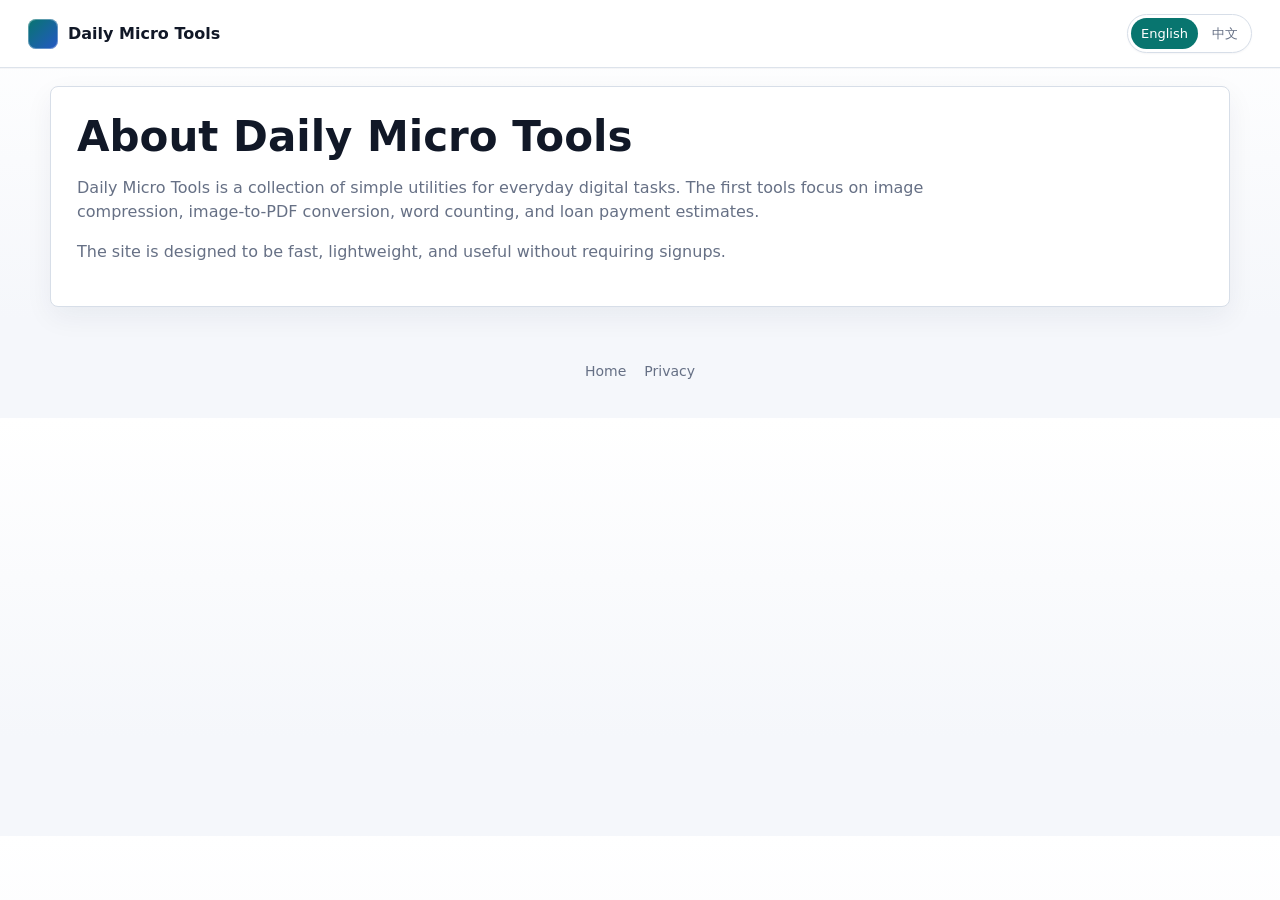
==== about.html @ b22e2cae "Initial static tools site" ====
<!doctype html>
<html lang="en">
<head>
  <meta charset="utf-8">
  <meta name="viewport" content="width=device-width, initial-scale=1">
  <title>About - Daily Micro Tools</title>
  <meta name="description" content="About Daily Micro Tools, a free browser-based utility site for everyday image, PDF, text, and calculator tasks.">
  <link rel="canonical" href="https://example.com/about.html">
  <link rel="alternate" hreflang="en" href="https://example.com/about.html">
  <link rel="alternate" hreflang="zh-CN" href="https://example.com/zh-about.html">
  <link rel="stylesheet" href="styles.css">
</head>
<body>
  <header class="topbar">
    <a class="brand" href="index.html">Daily Micro Tools</a>
    <div class="language-switch" aria-label="Language switch">
      <a class="active" href="about.html" lang="en">English</a>
      <a href="zh-about.html" lang="zh-CN">中文</a>
    </div>
  </header>
  <main>
    <section class="content-block">
      <h1>About Daily Micro Tools</h1>
      <p>Daily Micro Tools is a collection of simple utilities for everyday digital tasks. The first tools focus on image compression, image-to-PDF conversion, word counting, and loan payment estimates.</p>
      <p>The site is designed to be fast, lightweight, and useful without requiring signups.</p>
    </section>
  </main>
  <footer>
    <a href="index.html">Home</a>
    <a href="privacy.html">Privacy</a>
  </footer>
</body>
</html>
---- styles.css ----
:root {
  color-scheme: light;
  --ink: #111827;
  --muted: #667085;
  --soft: #f5f7fb;
  --panel: #ffffff;
  --panel-strong: #fbfcfe;
  --line: #d7dee8;
  --line-strong: #b8c3d0;
  --accent: #08756f;
  --accent-dark: #065f59;
  --accent-soft: #e7f5f3;
  --blue: #2457c5;
  --blue-soft: #eaf0ff;
  --amber: #a95d05;
  --amber-soft: #fff3df;
  --shadow: 0 18px 42px rgba(24, 39, 75, 0.08);
  --shadow-soft: 0 10px 28px rgba(24, 39, 75, 0.06);
}

* { box-sizing: border-box; }

html {
  scroll-behavior: smooth;
}

body {
  margin: 0;
  font-family: Inter, ui-sans-serif, system-ui, -apple-system, BlinkMacSystemFont, "Segoe UI", Arial, sans-serif;
  color: var(--ink);
  background:
    linear-gradient(180deg, #ffffff 0, var(--soft) 320px),
    var(--soft);
  line-height: 1.5;
}

a {
  color: inherit;
}

.topbar {
  position: sticky;
  top: 0;
  z-index: 5;
  display: flex;
  align-items: center;
  justify-content: space-between;
  gap: 22px;
  min-height: 68px;
  padding: 12px 28px;
  border-bottom: 1px solid rgba(215, 222, 232, 0.85);
  background: rgba(255, 255, 255, 0.92);
  box-shadow: 0 1px 0 rgba(17, 24, 39, 0.03);
  backdrop-filter: blur(12px);
}

.brand {
  display: inline-flex;
  align-items: center;
  gap: 10px;
  color: var(--ink);
  font-weight: 800;
  text-decoration: none;
  white-space: nowrap;
}

.brand::before {
  width: 30px;
  height: 30px;
  border-radius: 8px;
  background: linear-gradient(135deg, var(--accent), var(--blue));
  box-shadow: inset 0 0 0 1px rgba(255, 255, 255, 0.32);
  content: "";
}

.topbar-actions {
  display: flex;
  align-items: center;
  flex-wrap: wrap;
  justify-content: flex-end;
  gap: 14px;
}

nav {
  display: flex;
  flex-wrap: wrap;
  gap: 6px;
  font-size: 14px;
  color: var(--muted);
}

nav a,
footer a {
  text-decoration: none;
}

nav a {
  padding: 8px 10px;
  border-radius: 7px;
}

nav a:hover {
  color: var(--accent-dark);
  background: var(--accent-soft);
}

footer a:hover {
  color: var(--accent);
}

.language-switch {
  display: inline-flex;
  align-items: center;
  gap: 4px;
  padding: 3px;
  border: 1px solid var(--line);
  border-radius: 999px;
  background: #fff;
  box-shadow: 0 1px 2px rgba(17, 24, 39, 0.04);
  font-size: 13px;
}

.language-switch a {
  padding: 6px 10px;
  border-radius: 999px;
  color: var(--muted);
  text-decoration: none;
}

.language-switch a.active {
  background: var(--accent);
  color: #fff;
}

main {
  width: min(1180px, calc(100% - 32px));
  margin: 0 auto;
}

.hero {
  display: grid;
  grid-template-columns: minmax(0, 1fr) minmax(260px, 336px);
  gap: 22px;
  align-items: stretch;
  padding: 30px 0 18px;
}

.hero > div {
  padding: 32px;
  border: 1px solid var(--line);
  border-radius: 8px;
  background: var(--panel);
  box-shadow: var(--shadow-soft);
}

.eyebrow {
  margin: 0 0 10px;
  color: var(--accent-dark);
  font-size: 12px;
  font-weight: 800;
  text-transform: uppercase;
  letter-spacing: 0.04em;
}

h1,
h2 {
  margin: 0;
  line-height: 1.12;
  letter-spacing: 0;
}

h1 {
  max-width: 760px;
  font-size: 42px;
}

h2 {
  font-size: 26px;
}

.lede {
  max-width: 760px;
  margin: 14px 0 0;
  color: var(--muted);
  font-size: 17px;
}

.ad-unit {
  display: grid;
  place-items: center;
  min-height: 220px;
  border: 1px dashed var(--line-strong);
  border-radius: 8px;
  background:
    repeating-linear-gradient(45deg, rgba(215, 222, 232, 0.28), rgba(215, 222, 232, 0.28) 8px, transparent 8px, transparent 16px),
    #f8fafc;
  color: #778394;
  text-align: center;
}

.ad-unit .adsbygoogle {
  width: 100%;
  min-height: inherit;
}

.ad-fallback {
  display: grid;
  place-items: center;
}

.ad-unit span {
  display: block;
  font-weight: 800;
}

.ad-unit small {
  display: block;
  margin-top: 4px;
}

.ad-unit-inline {
  min-height: 92px;
  width: min(100%, 300px);
}

.ad-unit[data-ad-mode="placeholder"] {
  user-select: none;
}

.tool-grid {
  display: grid;
  grid-template-columns: repeat(auto-fit, minmax(210px, 1fr));
  gap: 12px;
  margin: 16px 0 26px;
}

.tool-card {
  position: relative;
  display: block;
  min-height: 142px;
  padding: 17px 17px 16px;
  overflow: hidden;
  border: 1px solid var(--line);
  border-radius: 8px;
  background: var(--panel);
  box-shadow: 0 8px 24px rgba(24, 39, 75, 0.04);
  text-decoration: none;
  transition: border-color 160ms ease, box-shadow 160ms ease, transform 160ms ease;
}

.tool-card::before {
  display: block;
  width: 38px;
  height: 6px;
  margin-bottom: 15px;
  border-radius: 999px;
  background: var(--accent);
  content: "";
}

.tool-card:nth-child(2)::before,
.tool-card:nth-child(5)::before {
  background: var(--blue);
}

.tool-card:nth-child(3)::before {
  background: var(--amber);
}

.tool-card:hover {
  border-color: var(--line-strong);
  box-shadow: var(--shadow-soft);
  transform: translateY(-1px);
}

.tool-card strong {
  display: block;
  margin-bottom: 8px;
  font-size: 17px;
}

.tool-card span {
  display: block;
  color: var(--muted);
  font-size: 14px;
}

.tool-section,
.content-block {
  margin: 18px 0;
  padding: 0;
  overflow: hidden;
  border: 1px solid var(--line);
  border-radius: 8px;
  background: var(--panel);
  box-shadow: var(--shadow-soft);
}

.section-head {
  display: grid;
  grid-template-columns: minmax(0, 1fr) auto;
  gap: 24px;
  align-items: center;
  padding: 24px 26px;
  border-bottom: 1px solid var(--line);
  background: var(--panel-strong);
}

.section-head p {
  max-width: 760px;
  margin: 10px 0 0;
  color: var(--muted);
}

.content-block {
  padding: 26px;
}

.content-block p {
  max-width: 860px;
  color: var(--muted);
}

.panel {
  display: grid;
  gap: 16px;
  padding: 24px 26px 26px;
}

.file-drop {
  display: grid;
  place-items: center;
  min-height: 142px;
  padding: 18px;
  border: 1px dashed #91a0b4;
  border-radius: 8px;
  background: #f8fbfd;
  color: var(--muted);
  cursor: pointer;
  transition: border-color 160ms ease, background 160ms ease;
}

.file-drop:hover {
  border-color: var(--accent);
  background: var(--accent-soft);
}

.file-drop span {
  margin-top: 8px;
  font-weight: 700;
  color: var(--ink);
}

.file-drop input {
  width: min(92%, 440px);
}

.controls {
  display: flex;
  flex-wrap: wrap;
  align-items: end;
  gap: 12px;
  padding: 14px;
  border: 1px solid var(--line);
  border-radius: 8px;
  background: #f9fbfd;
}

label {
  display: grid;
  gap: 7px;
  min-width: 150px;
  color: #46515f;
  font-size: 13px;
  font-weight: 700;
}

input,
select,
textarea {
  width: 100%;
  border: 1px solid #cbd5df;
  border-radius: 7px;
  padding: 10px 11px;
  font: inherit;
  color: var(--ink);
  background: #fff;
  outline: none;
  transition: border-color 160ms ease, box-shadow 160ms ease;
}

input:focus,
select:focus,
textarea:focus {
  border-color: var(--accent);
  box-shadow: 0 0 0 3px rgba(8, 117, 111, 0.14);
}

input[type="range"] {
  width: 220px;
  padding: 0;
  accent-color: var(--accent);
}

textarea {
  resize: vertical;
}

.output-area {
  min-height: 220px;
  font-family: Consolas, "Courier New", monospace;
  font-size: 14px;
  line-height: 1.6;
}

button {
  min-height: 42px;
  padding: 10px 16px;
  border: 0;
  border-radius: 7px;
  background: var(--accent);
  color: #fff;
  box-shadow: 0 8px 18px rgba(8, 117, 111, 0.18);
  font-weight: 800;
  cursor: pointer;
  transition: background 160ms ease, box-shadow 160ms ease, transform 160ms ease;
}

button:hover {
  background: var(--accent-dark);
  box-shadow: 0 10px 22px rgba(8, 117, 111, 0.24);
  transform: translateY(-1px);
}

button.secondary {
  background: #344054;
  box-shadow: 0 8px 18px rgba(52, 64, 84, 0.12);
}

button.secondary:hover {
  background: #1f2937;
}

button:disabled {
  cursor: not-allowed;
  opacity: 0.5;
  transform: none;
}

.result {
  min-height: 44px;
  padding: 12px 14px;
  border: 1px solid var(--line);
  border-radius: 8px;
  background: #fbfcfe;
  color: var(--muted);
}

.result:empty {
  display: none;
}

.result a {
  color: var(--accent-dark);
  font-weight: 800;
}

.file-results {
  display: grid;
  gap: 8px;
  margin-top: 8px;
}

.file-result-row {
  padding: 11px 12px;
  border: 1px solid var(--line);
  border-radius: 7px;
  background: #fff;
  color: var(--muted);
}

.file-result-row strong {
  color: var(--ink);
}

.stats {
  display: grid;
  grid-template-columns: repeat(auto-fit, minmax(150px, 1fr));
  gap: 10px;
}

.stats span {
  padding: 13px;
  border: 1px solid var(--line);
  border-radius: 8px;
  background: #f9fbfd;
  color: #344054;
  font-weight: 800;
}

.two-col {
  grid-template-columns: repeat(3, minmax(0, 1fr));
  align-items: end;
}

.wide {
  grid-column: 1 / -1;
}

footer {
  display: flex;
  justify-content: center;
  gap: 18px;
  padding: 36px 16px;
  color: var(--muted);
  font-size: 14px;
}

@media (max-width: 960px) {
  .topbar {
    align-items: flex-start;
    flex-direction: column;
  }

  .topbar-actions {
    justify-content: flex-start;
  }

  .hero {
    grid-template-columns: 1fr;
    padding-top: 22px;
  }

  .ad-unit {
    min-height: 110px;
  }

  h1 {
    font-size: 34px;
  }

  .section-head {
    grid-template-columns: 1fr;
  }

  .two-col {
    grid-template-columns: 1fr;
  }
}

@media (max-width: 560px) {
  main {
    width: min(100% - 20px, 1180px);
  }

  .topbar {
    padding: 12px 16px;
  }

  nav a {
    padding: 7px 8px;
  }

  .hero > div,
  .section-head,
  .panel,
  .content-block {
    padding: 18px;
  }

  .tool-grid,
  .stats {
    grid-template-columns: 1fr;
  }

  h1 {
    font-size: 30px;
  }

  h2 {
    font-size: 23px;
  }

  .controls {
    align-items: stretch;
  }

  .controls > * {
    width: 100%;
  }

  input[type="range"] {
    width: 100%;
  }
}
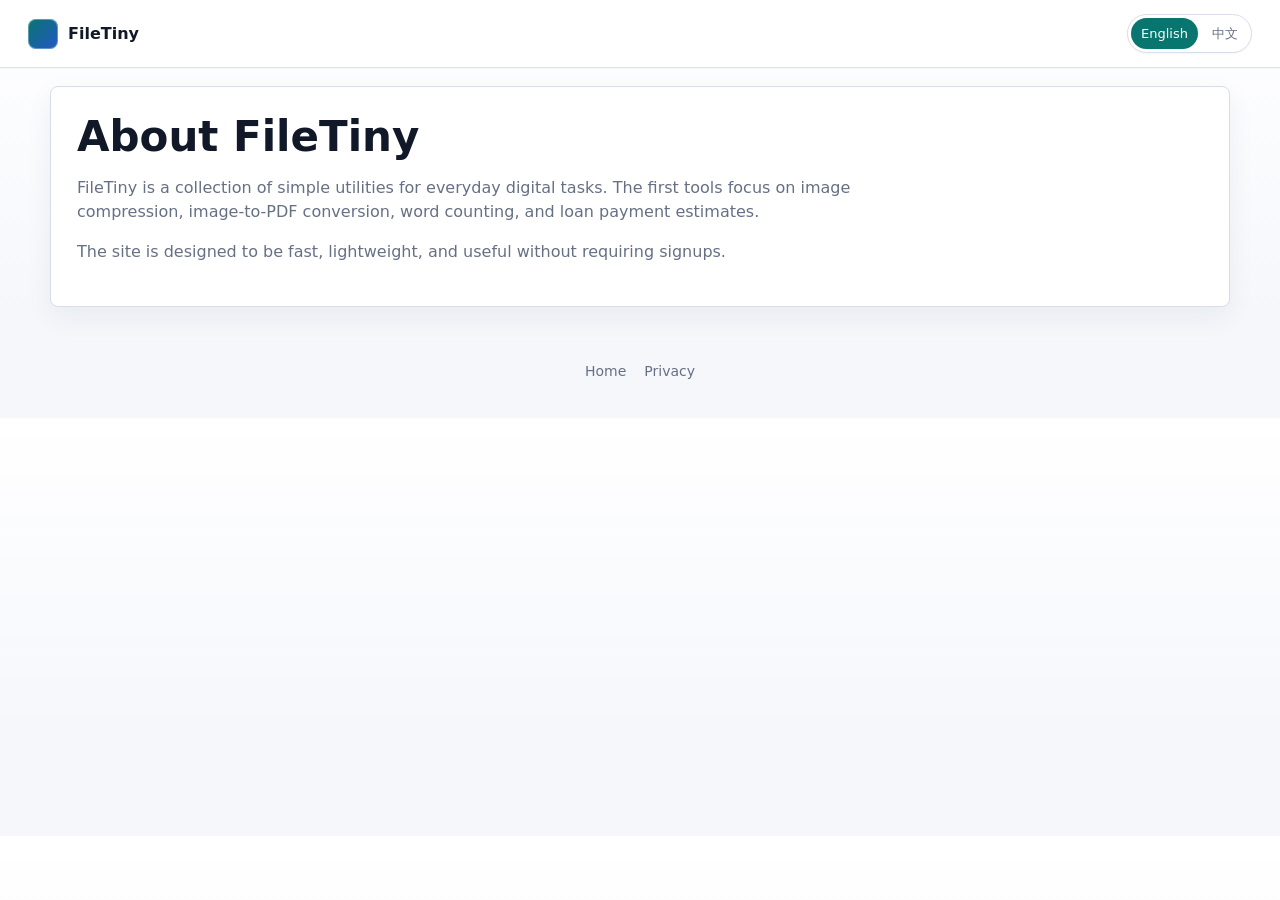
==== commit 64b66ce4: "Brand site as FileTiny" ====
--- a/about.html
+++ b/about.html
@@ -3,31 +3,33 @@
 <head>
   <meta charset="utf-8">
   <meta name="viewport" content="width=device-width, initial-scale=1">
-  <title>About - Daily Micro Tools</title>
-  <meta name="description" content="About Daily Micro Tools, a free browser-based utility site for everyday image, PDF, text, and calculator tasks.">
-  <link rel="canonical" href="https://example.com/about.html">
-  <link rel="alternate" hreflang="en" href="https://example.com/about.html">
-  <link rel="alternate" hreflang="zh-CN" href="https://example.com/zh-about.html">
+  <title>About - FileTiny</title>
+  <meta name="description" content="About FileTiny, a free browser-based utility site for everyday image, PDF, text, and calculator tasks.">
+  <link rel="canonical" href="https://filetiny.com/about">
+  <link rel="alternate" hreflang="en" href="https://filetiny.com/about">
+  <link rel="alternate" hreflang="zh-CN" href="https://filetiny.com/zh-about">
+  <script async src="https://pagead2.googlesyndication.com/pagead/js/adsbygoogle.js?client=ca-pub-8740205731170348" crossorigin="anonymous"></script>
   <link rel="stylesheet" href="styles.css">
 </head>
 <body>
   <header class="topbar">
-    <a class="brand" href="index.html">Daily Micro Tools</a>
+    <a class="brand" href="/">FileTiny</a>
     <div class="language-switch" aria-label="Language switch">
-      <a class="active" href="about.html" lang="en">English</a>
-      <a href="zh-about.html" lang="zh-CN">中文</a>
+      <a class="active" href="/about" lang="en">English</a>
+      <a href="/zh-about" lang="zh-CN">中文</a>
     </div>
   </header>
   <main>
     <section class="content-block">
-      <h1>About Daily Micro Tools</h1>
-      <p>Daily Micro Tools is a collection of simple utilities for everyday digital tasks. The first tools focus on image compression, image-to-PDF conversion, word counting, and loan payment estimates.</p>
+      <h1>About FileTiny</h1>
+      <p>FileTiny is a collection of simple utilities for everyday digital tasks. The first tools focus on image compression, image-to-PDF conversion, word counting, and loan payment estimates.</p>
       <p>The site is designed to be fast, lightweight, and useful without requiring signups.</p>
     </section>
   </main>
   <footer>
-    <a href="index.html">Home</a>
-    <a href="privacy.html">Privacy</a>
+    <a href="/">Home</a>
+    <a href="/privacy">Privacy</a>
   </footer>
 </body>
 </html>
+
